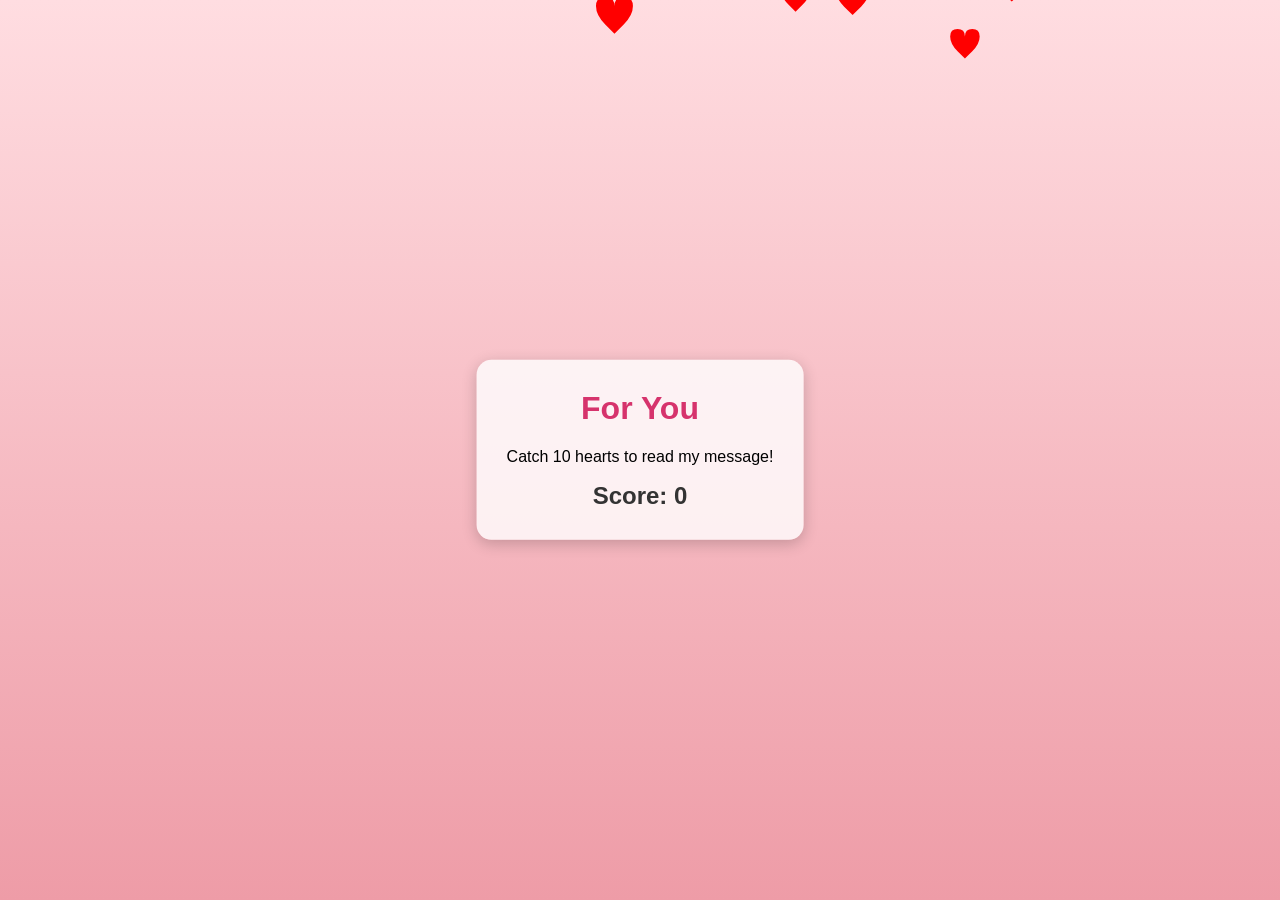
==== index.html @ 67a5607b "Add files via upload initial commit" ====
<!DOCTYPE html>
<html lang="en">
<head>
    <meta charset="UTF-8">
    <meta name="viewport" content="width=device-width, initial-scale=1.0">
    <title>A Special Message For You</title>
    <link rel="stylesheet" href="style.css">
</head>
<body>
    <canvas id="hearts-canvas"></canvas>
    <div class="message-box">
        <h1>For You</h1>
        <p>Catch 10 hearts to read my message!</p>
        <div id="score">Score: 0</div>
    </div>
    <script src="script.js"></script>
</body>
</html>
---- style.css ----
body, html {
    margin: 0;
    padding: 0;
    height: 100%;
    overflow: hidden;
    font-family: 'Arial', sans-serif;
    background: linear-gradient(to bottom, #ffdde1, #ee9ca7); /* Pink gradient */
}

#hearts-canvas {
    position: absolute;
    top: 0;
    left: 0;
    width: 100%;
    height: 100%;
    z-index: 1;
}

.message-box {
    position: absolute;
    top: 50%;
    left: 50%;
    transform: translate(-50%, -50%);
    background-color: rgba(255, 255, 255, 0.8);
    padding: 30px;
    border-radius: 15px;
    box-shadow: 0 4px 15px rgba(0,0,0,0.2);
    text-align: center;
    z-index: 2;
}

.message-box h1 {
    margin-top: 0;
    color: #d6336c; /* Darker pink */
}

#score {
    font-size: 1.5em;
    font-weight: bold;
    color: #333;
    margin-top: 15px;
}

.message-box.letter {
    max-width: 600px;
    text-align: left;
}
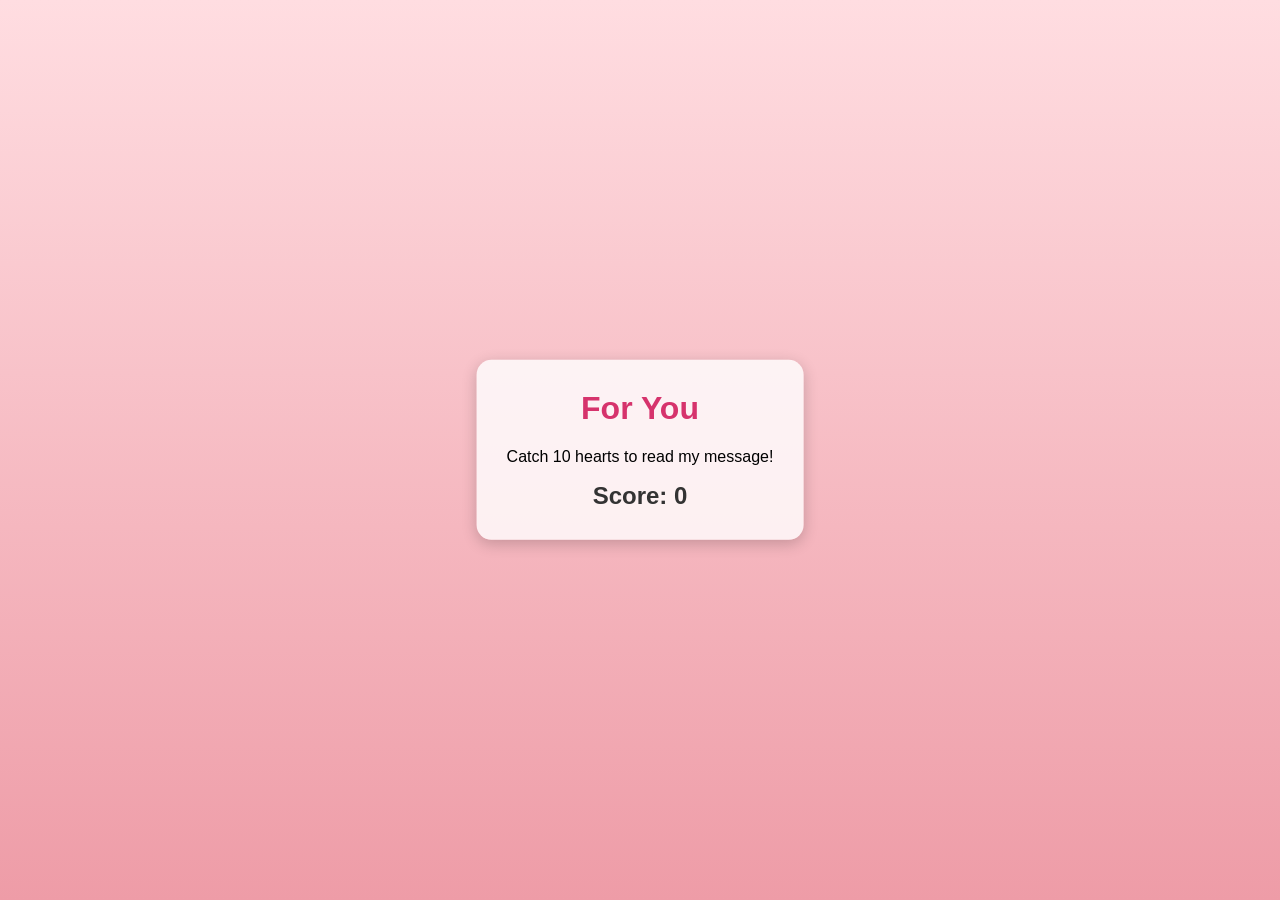
==== commit 78868c9b: "Update index.html" ====
--- a/index.html
+++ b/index.html
@@ -8,11 +8,13 @@
 </head>
 <body>
     <canvas id="hearts-canvas"></canvas>
+
     <div class="message-box">
         <h1>For You</h1>
         <p>Catch 10 hearts to read my message!</p>
         <div id="score">Score: 0</div>
     </div>
+
     <script src="script.js"></script>
 </body>
-</html>+</html>
--- a/style.css
+++ b/style.css
@@ -44,4 +44,74 @@
 .message-box.letter {
     max-width: 600px;
     text-align: left;
-}+}
+
+/* Styling for the special photo */
+.special-photo {
+    max-width: 80%; /* Makes sure the image isn't too wide */
+    border-radius: 10px;
+    margin-top: 20px;
+    display: block;
+    margin-left: auto;
+    margin-right: auto;
+}
+
+/* Styling for the music button */
+#play-music-btn {
+    background-color: #d6336c; /* Dark pink */
+    color: white;
+    border: none;
+    padding: 10px 20px;
+    border-radius: 25px;
+    font-size: 1em;
+    cursor: pointer;
+    margin-top: 20px;
+    transition: background-color 0.3s;
+}
+
+#play-music-btn:hover {
+    background-color: #b22a59; /* Darker pink on hover */
+}
+
+/* Modal styles - for the pop-up */
+.modal-overlay {
+    position: fixed;
+    top: 0;
+    left: 0;
+    width: 100%;
+    height: 100%;
+    background-color: rgba(0, 0, 0, 0.6); /* Semi-transparent black */
+    display: none; /* Hidden by default */
+    justify-content: center;
+    align-items: center;
+    z-index: 100;
+}
+
+.modal-content {
+    background: white;
+    padding: 30px;
+    border-radius: 15px;
+    max-width: 90%;
+    max-height: 90vh;
+    overflow-y: auto;
+    text-align: center;
+}
+
+.modal-content p {
+    text-align: left;
+}
+
+#close-modal-btn {
+    background-color: #333;
+    color: white;
+    border: none;
+    padding: 8px 15px;
+    border-radius: 5px;
+    cursor: pointer;
+    margin-top: 15px;
+}
+.message-box.letter {
+    max-width: 600px;
+    text-align: left;
+
+}
